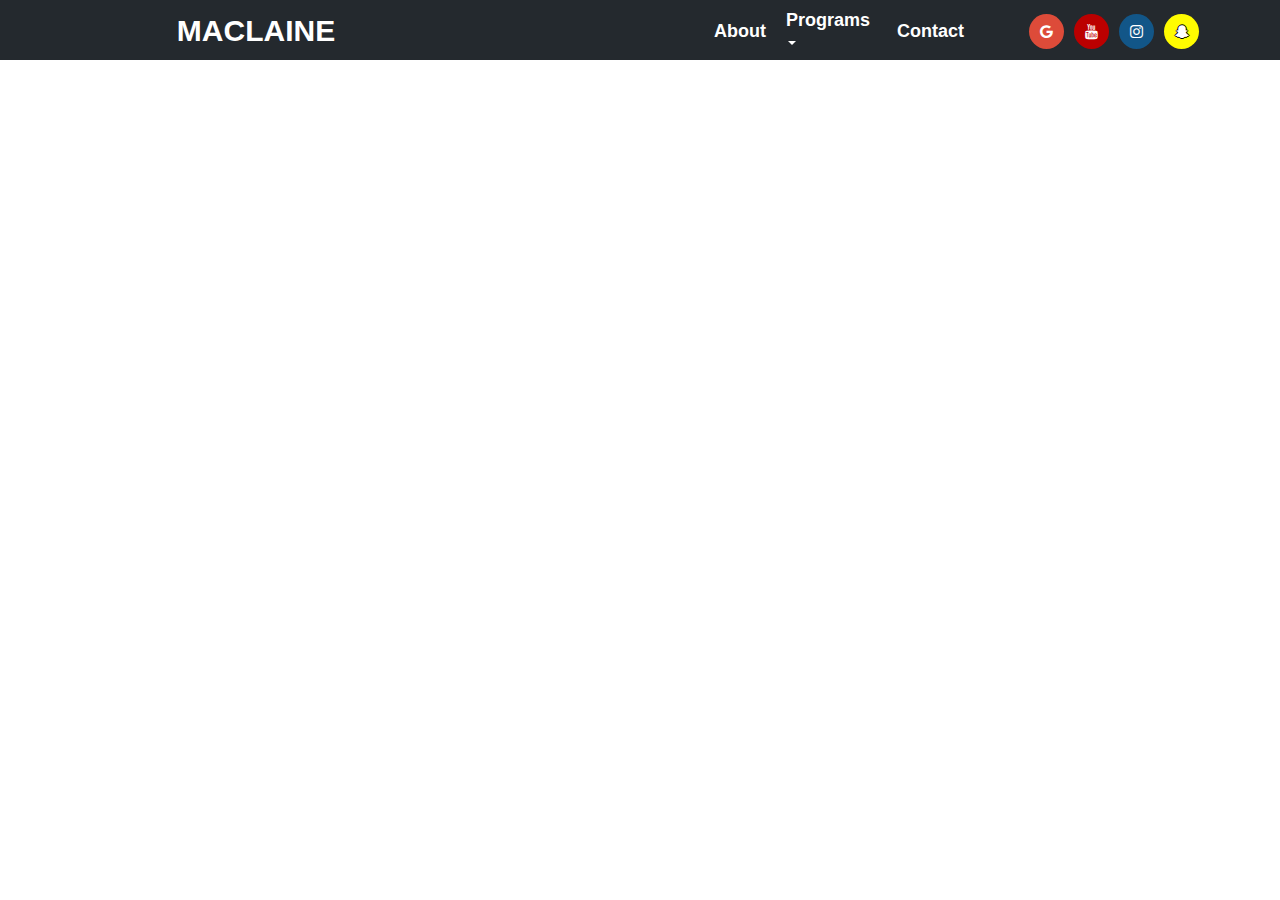
==== about.html @ da595cbf "added about.html" ====
<!DOCTYPE html>
<html>

<head>
  <title>About</title>
  <link rel="stylesheet" href="css/master.css">
  <link rel="stylesheet" href="css/nav.css">

  <link rel="stylesheet" href="https://cdnjs.cloudflare.com/ajax/libs/font-awesome/4.7.0/css/font-awesome.min.css">
  <link rel="stylesheet" href="css/socialButtons.css">
</head>

<body>
  <nav>
    <p id="main"><a href="index.html">MACLAINE</a></p>
    <div id="links">
      <div class="active"><a href="about.html">About</a></div>
      <div class="dropdown">
        <a href="programs.html">Programs</a>
        <div>
          <p class="header">Javascript</p>
          <p class="link"><a href="#">Pong</a></p>
          <p class="link"><a href="https://gregormaclaine.github.io/adventure/">Top Hat Adventures</a></p>
        </div>
      </div>
      <div><a href="contact.html">Contact</a></div>
    </div>
    <div id="buttons">
      <a href="mailto:thegregormaclaine@gmail.com" class="fa fa-google"></a>
      <a href="https://www.youtube.com/channel/UCMCQGHM6-w-HWdV5ja0yy-A" class="fa fa-youtube"></a>
      <a href="https://www.instagram.com/gregooo15/" class="fa fa-instagram"></a>
      <a href="https://www.snapchat.com/add/gregooo15" class="fa fa-snapchat-ghost"></a>
    </div>
  </nav>
</body>

</html>
---- css/master.css ----
html, body {
  margin: 0px;
  padding: 0px;
  font-family: -apple-system, BlinkMacSystemFont, Segoe UI, Helvetica, Arial, sans-serif, Apple Color Emoji, Segoe UI Emoji, Segoe UI Symbol;
}

div.head {
  width: 100%;
  border-bottom: 2px solid hsla(0, 0%, 100%, 0.75);
  border-top: 2px solid hsla(0, 0%, 100%, 0.75);
  height: auto;
  position: relative;
  background-color: #042143;
  text-align: center;
}

div.head>img {
  width: 100%;
  height: inherit;
  display: block;
  opacity: 0.5;
}

div.head>h1 {
  position: absolute;
  margin: 0px;
  left: 0;
  top: 35%;
  width: 100%;
  color: white;
  font-family: Helvetica;
  font-weight: bold;
  font-size: 50px;
  text-shadow: 2px 2px 4px black;
}

div.head>p {
  position: absolute;
  margin: 0px;
  left: 0;
  top: 55%;
  width: 100%;
  color: white;
  font-size: 20px;
  text-shadow: 1px 1px 2px black;
}

div.head>p>span {
  display: inline-block;
  width: 70%;
}
---- css/nav.css ----
nav {
  margin: 0px;
  width: 100%;
  background-color: #24292e;
  display: grid;
  grid-template-columns: 10% 20% 25% 25% 15% 5%;
  height: 60px;
}

nav>p#main {
  grid-column: 2;
  font-family: Helvetica;
  font-weight: bold;
  font-size: 30px;
  display: flex;
  justify-content: center;
  align-items: center;
}

nav>div#links {
  grid-column: 4;
  display: flex;
  justify-content: flex-end;
  align-items: center;
  padding-right: 50px;
}

nav>div#buttons {
  grid-column: 5;
  display: flex;
  align-items: center;
}

nav>div#buttons>a {
  margin: 5px;
}

nav p, nav>div#links>div {
  margin: 0px;
  color: white;
  font-size: 18px;
  font-weight: 600;
}

nav>div#links>div {
  margin: 10px;
}

nav a {
  color: white;
  text-decoration: white;
}

nav>div#links>div:hover>a {
  color: hsla(0, 0%, 100%, 0.75);
}

nav>div#links>div.active:hover>a {
  color: white;
}

nav>div#links>div.dropdown>a:after {
  content: '';
  border: 4px solid transparent;
  border-top: 4px solid white;
  margin-left: 2px;
  margin-bottom: 3px;
  display: inline-block;
  vertical-align: bottom;
}

nav>div#links>div.dropdown {
  position: relative;
}

nav>div#links>div.dropdown>div {
  display: none;
  position: absolute;
  background-color: #f9f9f9;
  min-width: 160px;
  box-shadow: 0px 8px 16px 0px rgba(0, 0, 0, 0.2);
  z-index: 1;
}

nav>div#links>div.dropdown>div>p>a {
  font-size: 15px;
  color: black;
  padding: 8px 12px;
  display: block;
}

nav>div#links>div.dropdown>div>p:not(.link) {
  font-size: 20px;
  color: black;
  padding: 8px 12px;
}

nav>div#links>div.dropdown>div>p.header {
  text-align: center;
}

nav>div#links>div.dropdown>div>p.header::after {
  content: "";
  position: absolute;
  left: calc(50% - 50px);
  top: 40px;
  width: 100px;
  border-top: 1px black solid;
  z-index: 2;
}

nav>div#links>div.dropdown>div>p>a:hover {
  background-color: #5CBF60;
}

nav>div#links>div.dropdown>div>a:hover {
  background-color: #f1f1f1
}

nav>div#links>div.dropdown:hover>div {
  display: block;
}
---- css/socialButtons.css ----
a.fa {
  padding: 10px;
  font-size: 15px;
  width: 15px;
  text-align: center;
  text-decoration: none;
  margin: 5px 2px;
  border-radius: 50%;
}

a.fa:hover {
  opacity: 0.7;
}

a.fa-facebook {
  background: #3B5998;
  color: white;
}

a.fa-twitter {
  background: #55ACEE;
  color: white;
}

a.fa-google {
  background: #dd4b39;
  color: white;
}

a.fa-youtube {
  background: #bb0000;
  color: white;
}

a.fa-instagram {
  background: #125688;
  color: white;
}

a.fa-snapchat-ghost {
  background: #fffc00;
  color: white;
  text-shadow: -1px 0 black, 0 1px black, 1px 0 black, 0 -1px black;
}
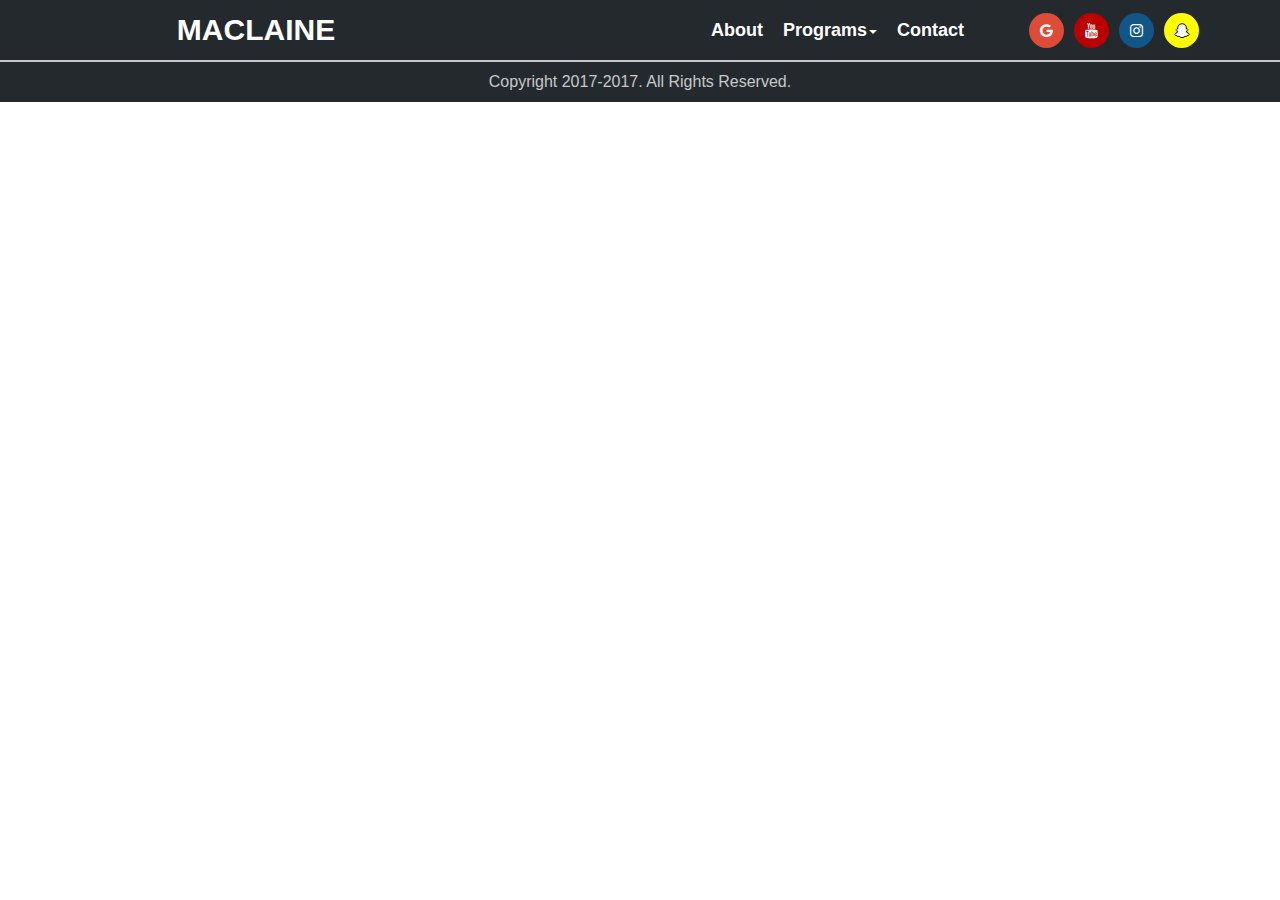
==== commit 2d9a883a: "added footer" ====
--- a/about.html
+++ b/about.html
@@ -32,6 +32,9 @@
       <a href="https://www.snapchat.com/add/gregooo15" class="fa fa-snapchat-ghost"></a>
     </div>
   </nav>
+  <div class="footer">
+    <p>Copyright 2017-2017. All Rights Reserved.</p>
+  </div>
 </body>
 
 </html>--- a/css/master.css
+++ b/css/master.css
@@ -6,8 +6,6 @@
 
 div.head {
   width: 100%;
-  border-bottom: 2px solid hsla(0, 0%, 100%, 0.75);
-  border-top: 2px solid hsla(0, 0%, 100%, 0.75);
   height: auto;
   position: relative;
   background-color: #042143;
@@ -30,7 +28,7 @@
   color: white;
   font-family: Helvetica;
   font-weight: bold;
-  font-size: 50px;
+  font-size: 3.5vw;
   text-shadow: 2px 2px 4px black;
 }
 
@@ -41,11 +39,54 @@
   top: 55%;
   width: 100%;
   color: white;
-  font-size: 20px;
+  font-size: 1.35vw;
   text-shadow: 1px 1px 2px black;
 }
 
 div.head>p>span {
   display: inline-block;
   width: 70%;
+}
+
+div.skills {
+  display: flex;
+  justify-content: center;
+  align-items: center;
+  padding-left: 10%;
+  padding-right: 10%;
+  height: 375px;
+}
+
+div.skills>div {
+  display: flex;
+  justify-content: center;
+  align-items: center;
+  flex-direction: column;
+  text-align: center;
+  margin: 10px;
+}
+
+div.skills>div>h2 {
+  font-size: 30px;
+  font-weight: 600;
+}
+
+div.skills>div>a>img {
+  width: auto;
+  height: 150px;
+}
+
+div.footer {
+  width: 100%;
+  text-align: center;
+  height: 40px;
+  background-color: #24292e;
+  color: hsla(0, 0%, 100%, 0.75);
+  display: flex;
+  justify-content: center;
+  align-items: center;
+}
+
+div.footer>p {
+  width: 100%;
 }--- a/css/nav.css
+++ b/css/nav.css
@@ -3,8 +3,9 @@
   width: 100%;
   background-color: #24292e;
   display: grid;
-  grid-template-columns: 10% 20% 25% 25% 15% 5%;
+  grid-template-columns: 10% 20% 5% 45% 15% 5%;
   height: 60px;
+  border-bottom: 2px solid hsla(0, 0%, 100%, 0.75);
 }
 
 nav>p#main {
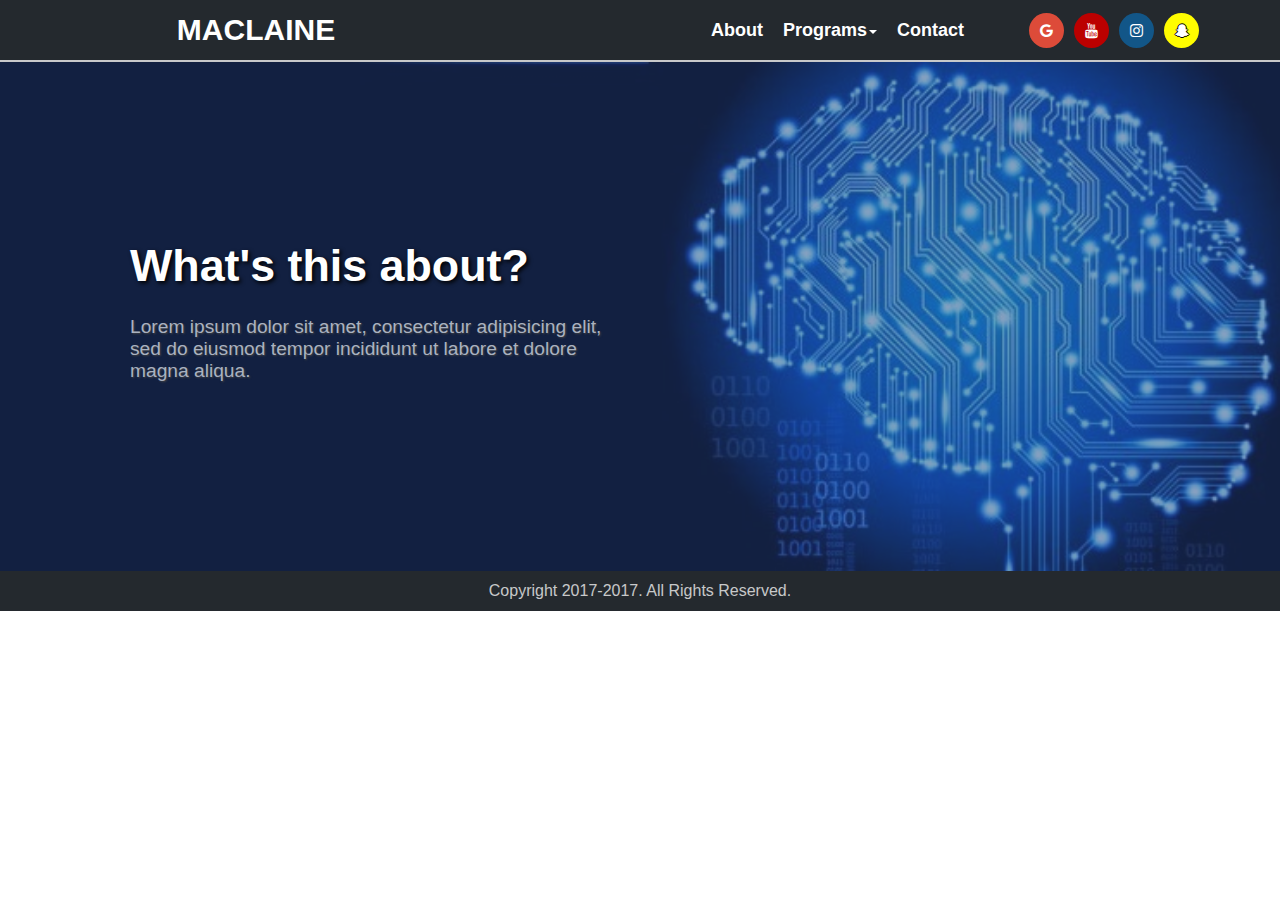
==== commit b2e1cf83: "added header to about.html" ====
--- a/about.html
+++ b/about.html
@@ -18,6 +18,8 @@
       <div class="dropdown">
         <a href="programs.html">Programs</a>
         <div>
+          <p class="header">HTML & CSS</p>
+          <p class="link"><a href="index.html">Website</a></p>
           <p class="header">Javascript</p>
           <p class="link"><a href="#">Pong</a></p>
           <p class="link"><a href="https://gregormaclaine.github.io/adventure/">Top Hat Adventures</a></p>
@@ -32,6 +34,11 @@
       <a href="https://www.snapchat.com/add/gregooo15" class="fa fa-snapchat-ghost"></a>
     </div>
   </nav>
+  <div class="head" id="about">
+    <img src="img/brain.jpg" alt="Laptop">
+    <h1>What's this about?</h1>
+    <p><span>Lorem ipsum dolor sit amet, consectetur adipisicing elit, sed do eiusmod tempor incididunt ut labore et dolore magna aliqua.</span></p>
+  </div>
   <div class="footer">
     <p>Copyright 2017-2017. All Rights Reserved.</p>
   </div>
--- a/css/master.css
+++ b/css/master.css
@@ -12,6 +12,10 @@
   text-align: center;
 }
 
+div#about.head {
+  background-color: #244183;
+}
+
 div.head>img {
   width: 100%;
   height: inherit;
@@ -24,7 +28,6 @@
   margin: 0px;
   left: 0;
   top: 35%;
-  width: 100%;
   color: white;
   font-family: Helvetica;
   font-weight: bold;
@@ -37,10 +40,21 @@
   margin: 0px;
   left: 0;
   top: 55%;
-  width: 100%;
   color: white;
   font-size: 1.35vw;
   text-shadow: 1px 1px 2px black;
+}
+
+div#about.head>h1, div#about.head>p {
+  text-align: left;
+  padding-left: 130px;
+}
+
+div#about.head>p {
+  font-size: 1.5vw;
+  top: 50%;
+  color: #aab2c0;
+  text-shadow: 1px 1px 2px #444;
 }
 
 div.head>p>span {
@@ -48,6 +62,10 @@
   width: 70%;
 }
 
+div#about.head>p>span {
+  width: 45%;
+}
+
 div.skills {
   display: flex;
   justify-content: center;
@@ -89,4 +107,145 @@
 
 div.footer>p {
   width: 100%;
+}
+
+div.project-header {
+  display: grid;
+  grid-template-columns: 3fr 11fr 1fr 10fr 3fr;
+  padding: 20px;
+  padding-top: 60px;
+  padding-bottom: 60px;
+  text-align: left;
+  background-image: linear-gradient(268deg, #303f67, #0c1838);
+  color: white;
+  line-height: 1.5;
+}
+
+div.project-header>div.text, div.project-header>div.image {
+  grid-column: 4;
+  display: flex;
+  justify-content: center;
+  align-items: center;
+}
+
+div.project-header>div.text {
+  grid-column: 2;
+  flex-direction: column;
+}
+
+div.project-header>div.image>img {
+  border-radius: 5px;
+  width: 100%;
+  height: auto;
+}
+
+div.project-header>div.text>h1 {
+  width: 100%;
+  font-size: 3vw;
+  font-weight: 700;
+  margin-top: 25px;
+  margin-bottom: 0px;
+}
+
+div.project-header>div.text>p {
+  width: 100%;
+  margin-bottom: 0px;
+}
+
+div.programs {
+  display: flex;
+  justify-content: center;
+  width: 100%;
+  flex-wrap: wrap;
+}
+
+div.programs>div {
+  min-width: 350px;
+  text-align: center;
+  flex-grow: 1;
+}
+
+div.programs>div>h2 {
+  text-decoration: underline;
+  font-size: 30px;
+  text-shadow: 1px 1px #aaa;
+}
+
+div.programs>div:nth-child(2n) {
+  background-color: #eee;
+}
+
+div.programs>div>div.grid {
+  display: flex;
+  justify-content: center;
+  align-items: center;
+  flex-wrap: wrap;
+}
+
+div.programs>div>div.grid>a>div {
+  width: 225px;
+  height: 192.5px;
+  background-color: #ddd;
+  border-radius: 10px;
+  margin: 10px;
+  padding: 10px;
+  position: relative;
+}
+
+div.programs>div>div.grid>a>div>span {
+  display: none;
+  position: absolute;
+  top: 0px;
+  left: 0px;
+  width: 100%;
+  height: 100%;
+  background-color: black;
+  opacity: 0.8;
+  border-radius: 10px;
+}
+
+div.programs>div>div.grid>a>div>img {
+  width: 100%;
+  height: 150px;
+  border-radius: 10px;
+}
+
+div.programs>div>div.grid>a>div>h3 {
+  width: 100%;
+  height: auto;
+  font-size: 20px;
+  color: black;
+  text-decoration: none;
+  bottom: -5px;
+  position: absolute;
+  left: 0px;
+}
+
+div.programs>div>div.grid>a>div>p {
+  width: 100%;
+  color: white;
+  margin: 0px;
+  position: absolute;
+  top: 0px;
+  left: 0px;
+  height: 100%;
+  justify-content: center;
+  flex-direction: column;
+  align-items: center;
+  display: none;
+  -webkit-transition: z-index 1s;
+  transition: z-index 1s;
+}
+
+div.programs>div>div.grid>a>div>p>span {
+  display: inline-block;
+  width: 90%;
+}
+
+div.programs>div>div.grid>a>div:hover>span {
+  display: block;
+}
+
+div.programs>div>div.grid>a>div:hover>p {
+  display: flex;
 }--- a/css/nav.css
+++ b/css/nav.css
@@ -98,9 +98,11 @@
 
 nav>div#links>div.dropdown>div>p.header {
   text-align: center;
+  border-top: 1px solid black;
+  border-bottom: 1px dashed black;
 }
 
-nav>div#links>div.dropdown>div>p.header::after {
+#nav>div#links>div.dropdown>div>p.header::after {
   content: "";
   position: absolute;
   left: calc(50% - 50px);
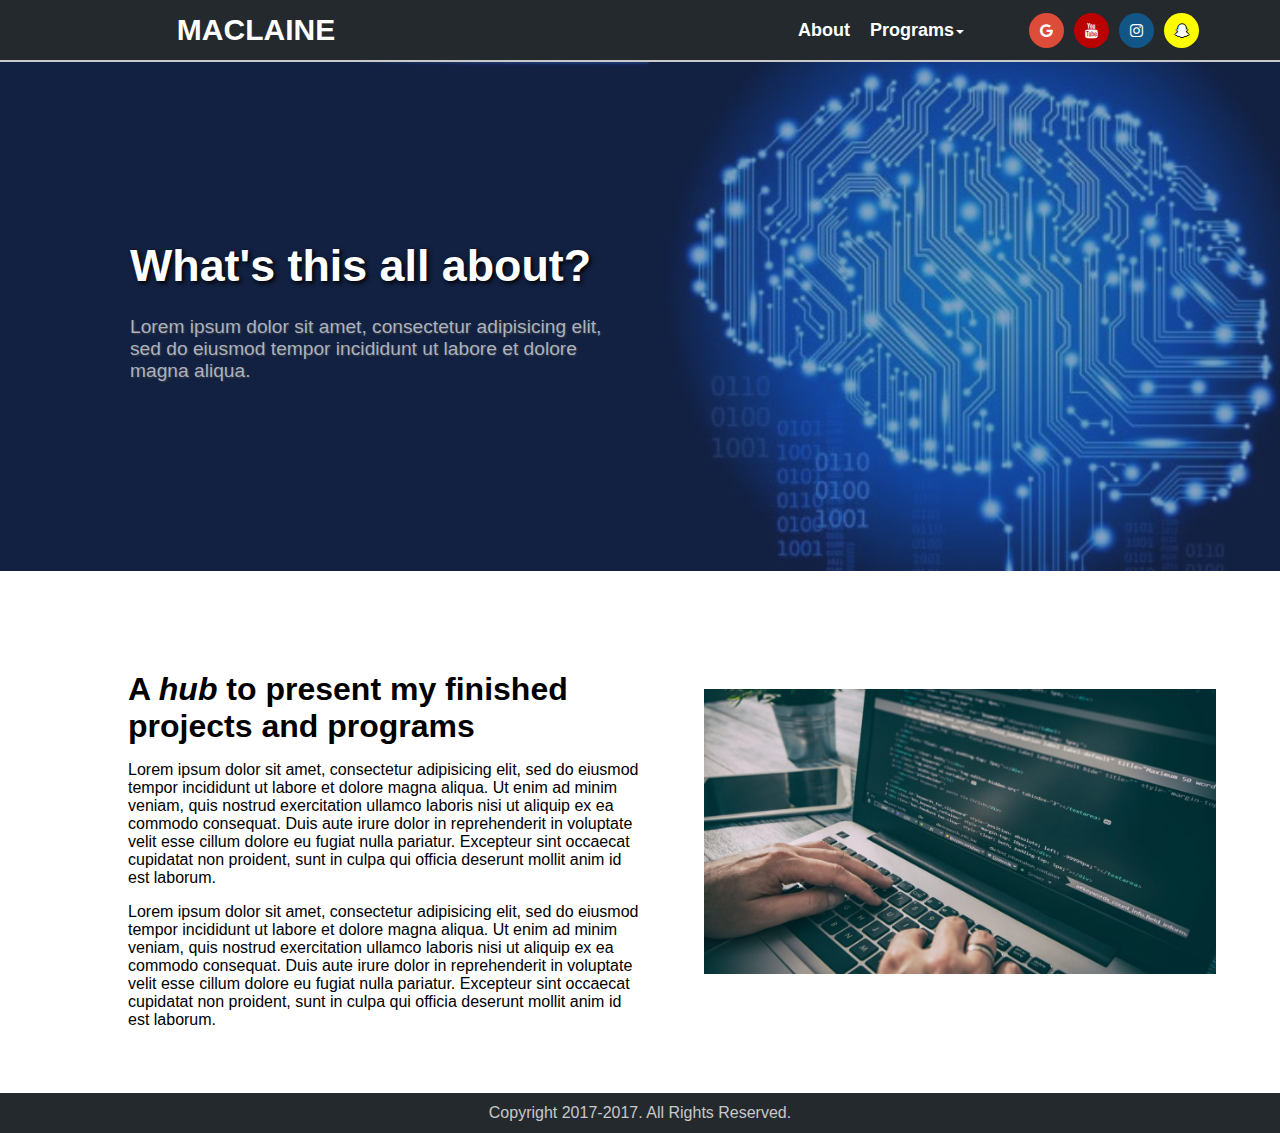
==== commit aeb4ce1b: "final touch ups" ====
--- a/about.html
+++ b/about.html
@@ -25,7 +25,6 @@
           <p class="link"><a href="https://gregormaclaine.github.io/adventure/">Top Hat Adventures</a></p>
         </div>
       </div>
-      <div><a href="contact.html">Contact</a></div>
     </div>
     <div id="buttons">
       <a href="mailto:thegregormaclaine@gmail.com" class="fa fa-google"></a>
@@ -36,8 +35,18 @@
   </nav>
   <div class="head" id="about">
     <img src="img/brain.jpg" alt="Laptop">
-    <h1>What's this about?</h1>
+    <h1>What's this all about?</h1>
     <p><span>Lorem ipsum dolor sit amet, consectetur adipisicing elit, sed do eiusmod tempor incididunt ut labore et dolore magna aliqua.</span></p>
+  </div>
+  <div class="image-block">
+    <h1>A <i>hub</i> to present my finished projects and programs</h1>
+    <div class="text">
+      <p>Lorem ipsum dolor sit amet, consectetur adipisicing elit, sed do eiusmod tempor incididunt ut labore et dolore magna aliqua. Ut enim ad minim veniam, quis nostrud exercitation ullamco laboris nisi ut aliquip ex ea commodo consequat. Duis aute irure
+        dolor in reprehenderit in voluptate velit esse cillum dolore eu fugiat nulla pariatur. Excepteur sint occaecat cupidatat non proident, sunt in culpa qui officia deserunt mollit anim id est laborum.</p>
+      <p>Lorem ipsum dolor sit amet, consectetur adipisicing elit, sed do eiusmod tempor incididunt ut labore et dolore magna aliqua. Ut enim ad minim veniam, quis nostrud exercitation ullamco laboris nisi ut aliquip ex ea commodo consequat. Duis aute irure
+        dolor in reprehenderit in voluptate velit esse cillum dolore eu fugiat nulla pariatur. Excepteur sint occaecat cupidatat non proident, sunt in culpa qui officia deserunt mollit anim id est laborum.</p>
+    </div>
+    <img src="img/laptop 2.jpg" alt="Computer">
   </div>
   <div class="footer">
     <p>Copyright 2017-2017. All Rights Reserved.</p>
--- a/css/master.css
+++ b/css/master.css
@@ -33,6 +33,7 @@
   font-weight: bold;
   font-size: 3.5vw;
   text-shadow: 2px 2px 4px black;
+  width: 100%;
 }
 
 div.head>p {
@@ -48,6 +49,7 @@
 div#about.head>h1, div#about.head>p {
   text-align: left;
   padding-left: 130px;
+  width: auto;
 }
 
 div#about.head>p {
@@ -180,6 +182,7 @@
   justify-content: center;
   align-items: center;
   flex-wrap: wrap;
+  min-height: 50%;
 }
 
 div.programs>div>div.grid>a>div {
@@ -233,8 +236,6 @@
   flex-direction: column;
   align-items: center;
   display: none;
-  -webkit-transition: z-index 1s;
-  transition: z-index 1s;
 }
 
 div.programs>div>div.grid>a>div>p>span {
@@ -248,4 +249,31 @@
 
 div.programs>div>div.grid>a>div:hover>p {
   display: flex;
+}
+
+div.image-block {
+  display: grid;
+  grid-template-columns: 1fr 4fr 2fr 3fr;
+  grid-template-rows: 1fr 2fr;
+  width: 100%;
+}
+
+div.image-block>h1 {
+  grid-column: 2;
+  grid-row: 1;
+  margin-bottom: 0px;
+  margin-top: 100px;
+}
+
+div.image-block>div.text {
+  grid-column: 2;
+  grid-row: 2;
+}
+
+div.image-block>img {
+  grid-column: 3 / span 4;
+  grid-row: 1 / span 2;
+  width: 80%;
+  height: auto;
+  margin: auto;
 }